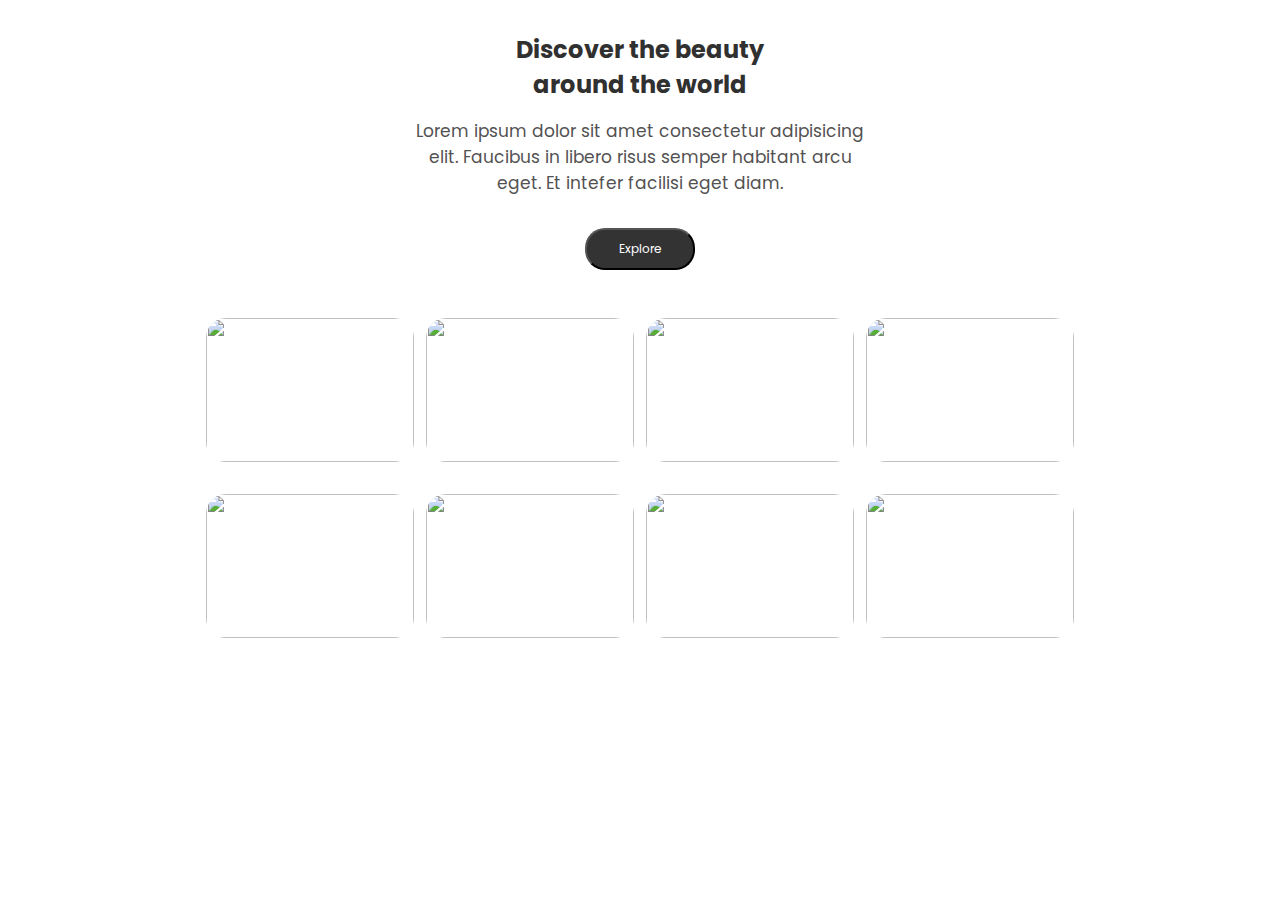
==== pages/page_1.html @ 5b8f1cad "Correcciones pagina 1" ====
<!DOCTYPE html>
<html lang="en">
    <head>
        <meta charset="UTF-8">
        <meta name="viewport" content="width=device-width, initial-scale=1.0">
        <link rel="stylesheet" href="/css/style_page_1.css">
        <title>Landing page #1</title>
    </head>
    <body>

        <div class="container">
            <div class="header">

                <h1 class="title">Discover the beauty<br>around the world</h1>

                <p class="text">Lorem ipsum dolor sit amet consectetur adipisicing<br>elit. Faucibus in libero risus semper habitant arcu <br>eget. Et intefer facilisi eget diam.</p>

                <button>Explore</button>
            </div>

            <div class="gallery">
                <div class="gallery_1">

                    <div class="gallery_img img1">

                        <img src="/sources/sources_page_1/primer_cuadro.jpg" alt="">

                    </div>
                    <div class="gallery_img img2">

                        <img src="/sources/sources_page_1/segundo_cuadro.jpg" alt="">

                    </div>
                    <div class="gallery_img img3">

                        <img src="/sources/sources_page_1/tercer_cuadro.jpg" alt="">

                    </div>
                    
                    <div class="gallery_img img4">
                        <img src="/sources/sources_page_1/cuarto_cuadro.jpg" alt="">

                    </div>
                </div>
                
                <div class="gallery_2">
                    
                    <div class="gallery_img img5">

                        <img src="/sources/sources_page_1/quinto_cuadro.jpg" alt="">

                    </div>
                    <div class="gallery_img img6">

                        <img src="/sources/sources_page_1/sexto_cuadro.jpg" alt="">

                    </div>
                    <div class="gallery_img img7">

                        <img src="/sources/sources_page_1/septimo_cuadro.png" alt="">

                    </div>
                    <div class="gallery_img img8">
                        
                        <img src="/sources/sources_page_1/ultimo_cuadro.jpg" alt="">
                    </div>

                </div>
            </div>
        </div>
        
    </body>
</html>
---- css/style_page_1.css ----
@import url('https://fonts.googleapis.com/css2?family=ABeeZee:ital@0;1&family=Poppins:ital,wght@0,100;0,200;0,300;0,400;0,500;0,600;0,700;0,800;0,900;1,100;1,200;1,300;1,400;1,500;1,600;1,700;1,800;1,900&display=swap');


* {
    padding: 0;
    margin: 0;
    box-sizing: border-box;
    font-family: 'Poppins', sans-serif;
}

.header {
    display: flex;
    flex-direction: column;
    justify-content: center;
    align-items: center;
}

.header h1 {
    margin-top: 2rem;
    font-size: 4rem;
    text-align: center;
    color: #313030;
}

.header p {
    text-align: center;
    font-size: 1.8rem;
    color: #535252;
    margin-top: 1rem;
}

.header button {
    margin-top: 2rem;
    padding: 15px 3.2rem 15px 3.2rem;
    border-radius: 20px;
    color: #fff;
    background-color: #333333;
    font-size: 1.2rem;
    cursor: pointer;
}

.gallery_1 {
    margin-top: 3rem;
    display: flex;
    flex-direction: row;
    gap: 2rem;
    justify-content: center;
    
}

.gallery_2 {
    display: flex;
    flex-direction: row;
    gap: 2rem;
    justify-content: center;
}


.gallery_img {
    overflow: hidden;
    height: 20rem;
    width: 24rem;
    object-fit: cover;
    border-radius: 20px;
}

.gallery_img img {
    height: 100%;
    width: 100%;
}

.gallery_img.img1, .gallery_img.img5 {
    margin-left: 4rem;
}

.gallery_img.img4, .gallery_img.img8 {
    margin-right: 4rem;
}

.gallery_img img {
    max-width: 100%;
}

.gallery_img.img5, .gallery_img.img6, .gallery_img.img7, .gallery_img.img8 {
    margin-top: 2rem;
}

.gallery_img.img2 {
    margin-left: 0;
}

.gallery_img.img1 {
    margin-right: 0;
}



@media screen and (max-width: 700px) {
    .gallery_1, .gallery_2 {
        display: flex;
        flex-direction: column;
        justify-content: center;
        align-items: center;
    }

    .gallery_img.img1, .gallery_img.img2, .gallery_img.img3, .gallery_img.img4, .gallery_img.img5, .gallery_img.img6, .gallery_img.img7, .gallery_img.img8 {
        margin: 0;
    }
}

@media screen and (max-width: 1900px) {
    .header h1 {
        font-size: 24px;
    }

    .header p {
        font-size: 17px;
    }

    .header button {
        font-size: 12px;
        padding: 10px 2rem 10px 2rem;
    }

    .gallery_1, .gallery_2 {
        gap: 12px;
    }

    .gallery_img {
        margin-top: 0;
        width: 13rem;
        height: 9rem;
    }

}
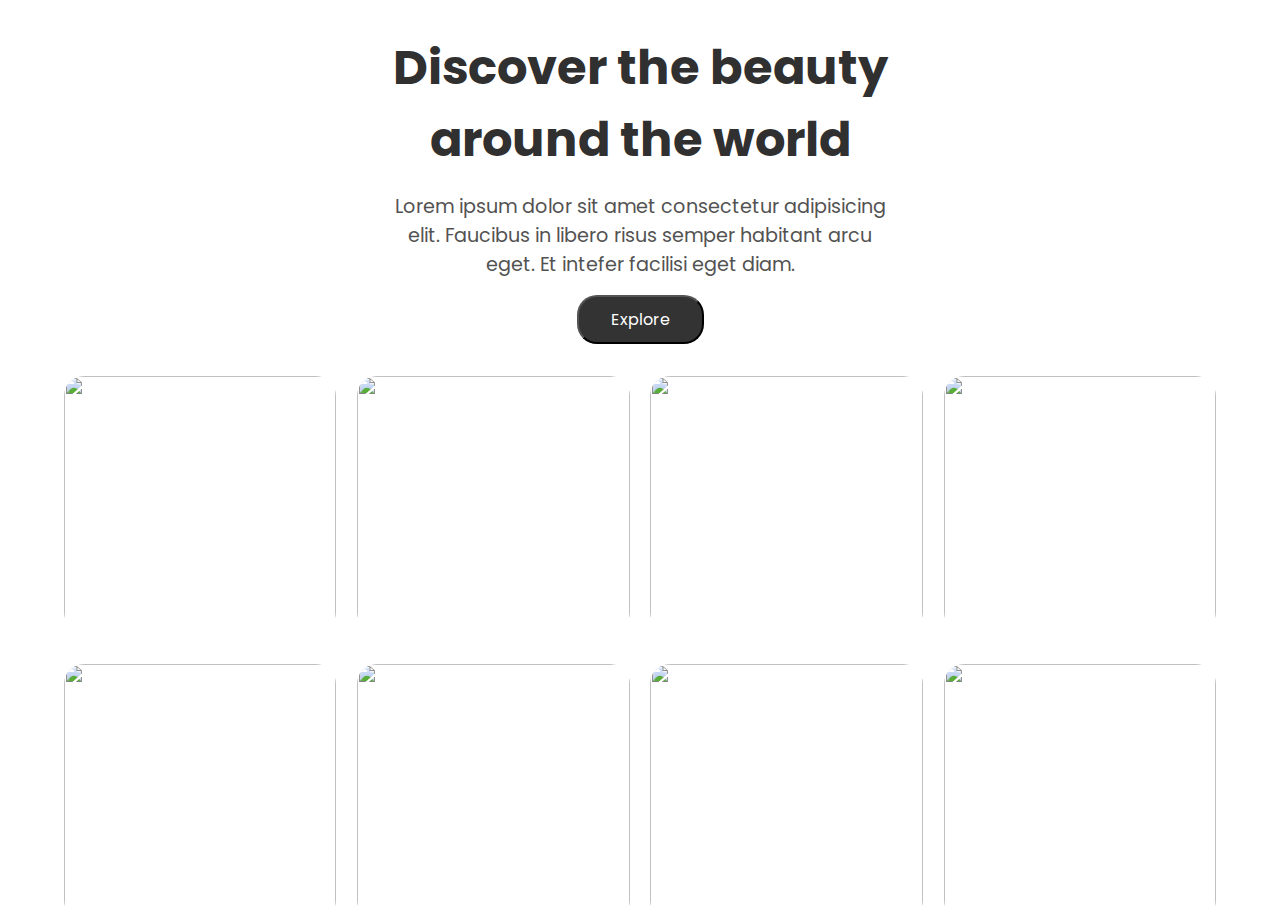
==== commit c5d49d75: "safe" ====
--- a/pages/page_1.html
+++ b/pages/page_1.html
@@ -3,7 +3,7 @@
     <head>
         <meta charset="UTF-8">
         <meta name="viewport" content="width=device-width, initial-scale=1.0">
-        <link rel="stylesheet" href="/css/style_page_1.css">
+        <link rel="stylesheet" href="../css/style_page_1.css">
         <title>Landing page #1</title>
     </head>
     <body>
@@ -23,7 +23,7 @@
 
                     <div class="gallery_img img1">
 
-                        <img src="/sources/sources_page_1/primer_cuadro.jpg" alt="">
+                        <img src="../sources/sources_page_1/primer_cuadro.jpg" alt="">
 
                     </div>
                     <div class="gallery_img img2">
--- a/css/style_page_1.css
+++ b/css/style_page_1.css
@@ -17,55 +17,55 @@
 
 .header h1 {
     margin-top: 2rem;
-    font-size: 4rem;
+    font-size: 3rem;
     text-align: center;
     color: #313030;
 }
 
 .header p {
     text-align: center;
-    font-size: 1.8rem;
+    font-size: 1.2rem;
     color: #535252;
     margin-top: 1rem;
 }
 
 .header button {
-    margin-top: 2rem;
-    padding: 15px 3.2rem 15px 3.2rem;
+    margin-top: 1rem;
+    padding: 10px 2rem 10px 2rem;
     border-radius: 20px;
     color: #fff;
     background-color: #333333;
-    font-size: 1.2rem;
+    font-size: 1rem;
     cursor: pointer;
 }
 
 .gallery_1 {
-    margin-top: 3rem;
+    margin-top: 2rem;
     display: flex;
     flex-direction: row;
-    gap: 2rem;
+    gap: 1.3rem;
     justify-content: center;
-    
+
 }
 
 .gallery_2 {
     display: flex;
     flex-direction: row;
-    gap: 2rem;
+    gap: 1.3rem;
     justify-content: center;
 }
 
 
 .gallery_img {
     overflow: hidden;
-    height: 20rem;
-    width: 24rem;
+    height: 16rem;
+    width: 22rem;
     object-fit: cover;
     border-radius: 20px;
 }
 
 .gallery_img img {
-    height: 100%;
+    height: 20rem;
     width: 100%;
 }
 
@@ -93,9 +93,26 @@
     margin-right: 0;
 }
 
+@media screen and (max-width: 1200px) {
+    .gallery_1, .gallery_2 {
+        display: grid;
+        grid-template-columns: 1fr 1fr;
+        justify-content: center;
+        align-items: center;
+        
+    }
+    .gallery_img.img1, .gallery_img.img5, .gallery_img.img3, .gallery_img.img7{
+        margin-left: 8rem;
+        margin-right: 0 auto;
+    }
+    .gallery_img.img2, .gallery_img.img4, .gallery_img.img6,.gallery_img.img8 {
+        margin-right: 0;
+        margin-left: 4rem;
+    }
+} 
 
 
-@media screen and (max-width: 700px) {
+@media screen and (max-width: 1010px) {
     .gallery_1, .gallery_2 {
         display: flex;
         flex-direction: column;
@@ -103,33 +120,11 @@
         align-items: center;
     }
 
+    .header p {
+        margin: 4px 1rem 4px 1rem;
+    }
+
     .gallery_img.img1, .gallery_img.img2, .gallery_img.img3, .gallery_img.img4, .gallery_img.img5, .gallery_img.img6, .gallery_img.img7, .gallery_img.img8 {
         margin: 0;
     }
-}
-
-@media screen and (max-width: 1900px) {
-    .header h1 {
-        font-size: 24px;
-    }
-
-    .header p {
-        font-size: 17px;
-    }
-
-    .header button {
-        font-size: 12px;
-        padding: 10px 2rem 10px 2rem;
-    }
-
-    .gallery_1, .gallery_2 {
-        gap: 12px;
-    }
-
-    .gallery_img {
-        margin-top: 0;
-        width: 13rem;
-        height: 9rem;
-    }
-
-}+} 